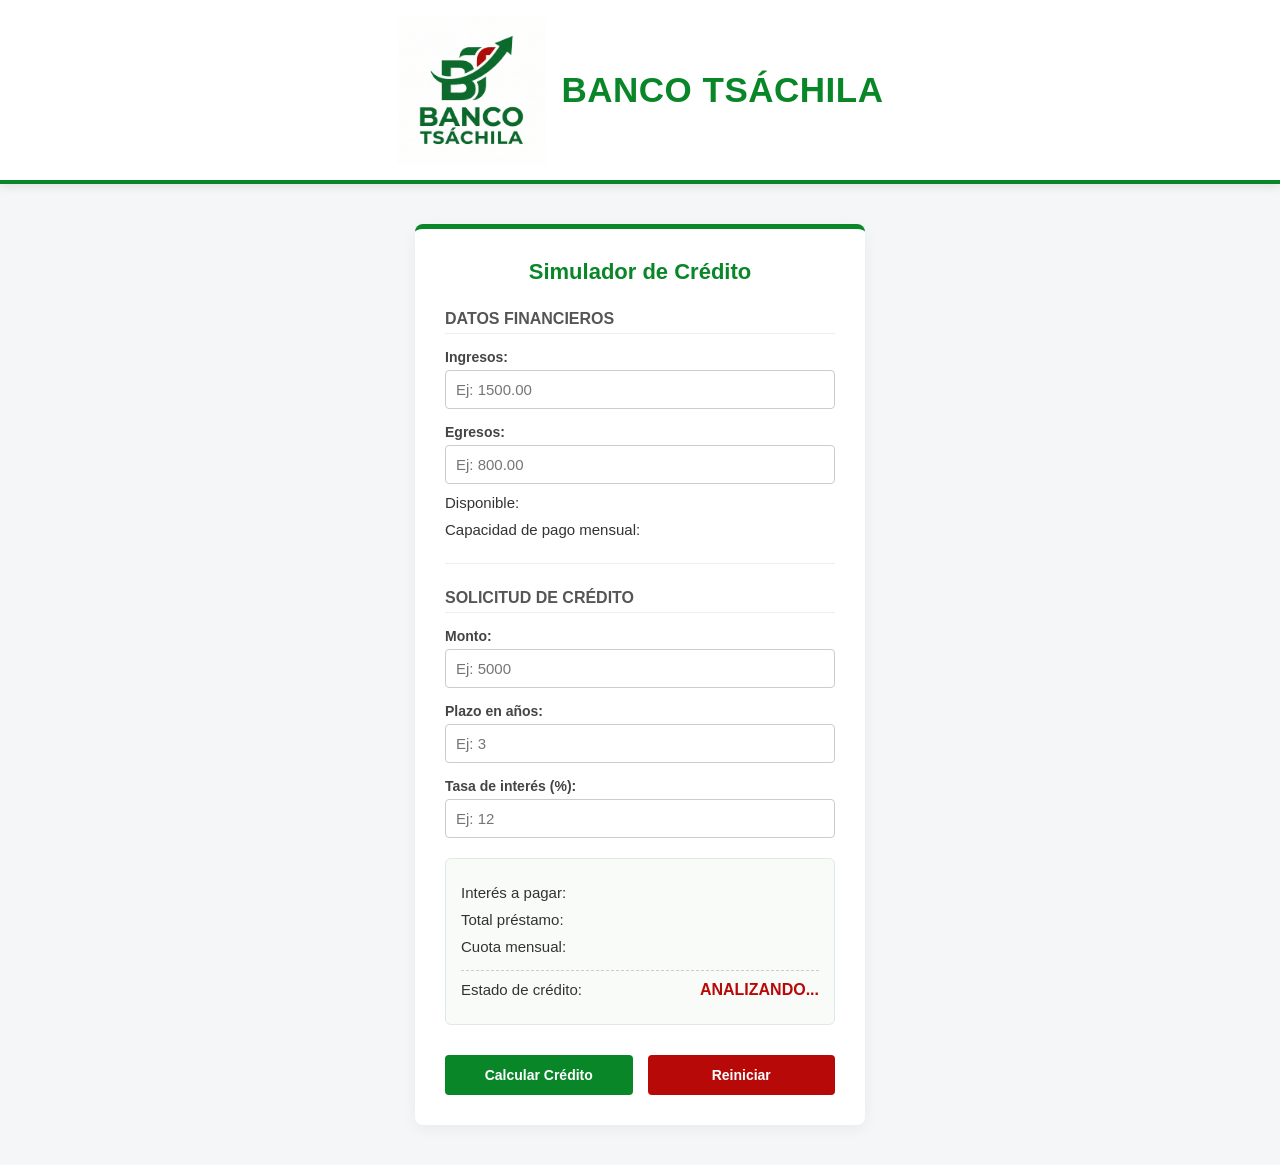
==== index.html @ 029ad705 "cambio del nombre del archivo html a index para subir a vercel" ====
<!DOCTYPE html>
<html lang="es">
<head>
    <meta charset="UTF-8">
    <meta name="viewport" content="width=device-width, initial-scale=1.0">
    <title>Simulador de Crédito - Banco Tsáchila</title>
    <link rel="stylesheet" href="simulador.css">
    <script src="funciones.js"></script>
    <script src="simulador.js"></script>
</head>
<body>

    <!-- Nuevo encabezado corporativo -->
    <header class="bank-header">
        <img src="logo_BT.jpg" alt="Logo Banco Tsáchila" class="logo">
        <div class="bank-name">BANCO TSÁCHILA</div>
    </header>

    <div class="container">
        <h1>Simulador de Crédito</h1>

        <h2>Datos financieros</h2>
        <label for="txtIngresos">Ingresos:</label>
        <input type="text" id="txtIngresos" placeholder="Ej: 1500.00">

        <label for="txtEgresos">Egresos:</label>
        <input type="text" id="txtEgresos" placeholder="Ej: 800.00">

        <p class="result-row">Disponible: <span id="spnDisponible"></span></p>
        <p class="result-row">Capacidad de pago mensual: <span id="spnCapacidadPago"></span></p>

        <hr class="divider">

        <h2>Solicitud de crédito</h2>
        <label for="txtMonto">Monto:</label>
        <input type="text" id="txtMonto" placeholder="Ej: 5000">

        <label for="txtPlazo">Plazo en años:</label>
        <input type="text" id="txtPlazo" placeholder="Ej: 3">

        <label for="txtTasaInteres">Tasa de interés (%):</label>
        <input type="text" id="txtTasaInteres" placeholder="Ej: 12">

        <div class="results-box">
            <p>Interés a pagar: <span id="spnInteresPagar"></span></p>
            <p>Total préstamo: <span id="spnTotalPrestamo"></span></p>
            <p>Cuota mensual: <span id="spnCuotaMensual"></span></p>
            <p class="status">Estado de crédito: <span id="spnEstadoCredito">ANALIZANDO...</span></p>
        </div>

        <div class="buttons">
            <button id="btnCalcularCredito" onclick="calcular()">Calcular Crédito</button>
            <button id="btnReiniciar">Reiniciar</button>
        </div>
    </div>

</body>
</html>
---- simulador.css ----
body {
    font-family: 'Segoe UI', Tahoma, Geneva, Verdana, sans-serif;
    background-color: #f4f6f8;
    margin: 0;
    padding: 0;
    color: #333;
}

/* Estilos del Encabezado Corporativo */
.bank-header {
    background-color: #FFFFFF;
    padding: 15px 30px;
    display: flex;
    align-items: center;
    justify-content: center; /* Centramos el contenido para mayor equilibrio */
    box-shadow: 0 2px 10px rgba(0,0,0,0.1);
    border-bottom: 4px solid #098728;
}

.logo {
    height: 150px;
    margin-right: 15px;
}

.bank-name {
    font-size: 35px;
    font-weight: 800;
    color: #098728;
    letter-spacing: 0.5px;
}

/* Contenedor Principal del Simulador (AHORA RESPONSIVE) */
.container {
    width: 90%; /* Usamos porcentaje para que se adapte a pantallas pequeñas */
    max-width: 450px; /* Evita que se estire demasiado en monitores grandes */
    margin: 40px auto;
    padding: 30px;
    background-color: #FFFFFF;
    border-radius: 8px;
    box-shadow: 0 4px 15px rgba(0,0,0,0.05);
    border-top: 5px solid #098728;
    box-sizing: border-box; /* Asegura que el padding no desborde el ancho */
}

h1 {
    text-align: center;
    margin-top: 0;
    margin-bottom: 25px;
    color: #098728;
    font-size: 22px;
}

h2 {
    margin-top: 25px;
    font-size: 16px;
    color: #555;
    text-transform: uppercase;
    border-bottom: 1px solid #eee;
    padding-bottom: 5px;
}

label {
    display: block;
    margin-top: 15px;
    font-weight: 600;
    font-size: 14px;
    color: #444;
}

input {
    width: 100%;
    padding: 10px;
    margin-top: 5px;
    border-radius: 4px;
    border: 1px solid #ccc;
    box-sizing: border-box;
    font-size: 15px;
    transition: border-color 0.3s ease;
}

input:focus {
    border-color: #098728;
    outline: none;
    box-shadow: 0 0 5px rgba(9, 135, 40, 0.2);
}

.divider {
    border: 0;
    height: 1px;
    background: #eee;
    margin: 25px 0;
}

p {
    margin: 10px 0;
    font-size: 15px;
    display: flex;
    justify-content: space-between;
}

span {
    font-weight: bold;
    color: #B80909;
    font-size: 16px;
}

.results-box {
    background-color: #f9fbf9;
    padding: 15px;
    border-radius: 6px;
    margin-top: 20px;
    border: 1px solid #e0e8e2;
}

.status {
    margin-top: 15px;
    padding-top: 10px;
    border-top: 1px dashed #ccc;
}

/* Botones interactivos */
.buttons {
    margin-top: 30px;
    display: flex;
    justify-content: space-between;
    gap: 15px; /* Separación manejada dinámicamente */
}

button {
    width: 100%; /* El botón tomará todo el espacio disponible */
    padding: 12px;
    border: none;
    border-radius: 4px;
    color: #FFFFFF;
    font-weight: bold;
    font-size: 14px;
    cursor: pointer;
    transition: background-color 0.3s ease;
}

#btnCalcularCredito { background-color: #098728; }
#btnCalcularCredito:hover { background-color: #076b1f; }

#btnReiniciar { background-color: #B80909; }
#btnReiniciar:hover { background-color: #940707; }


/* =========================================
   DISEÑO RESPONSIVE (MÓVILES)
   ========================================= */
@media (max-width: 600px) {
    /* Ajustes del encabezado */
    .bank-header {
        flex-direction: column; /* Apila el logo sobre el nombre */
        padding: 15px;
        text-align: center;
    }
    
    .logo {
        margin-right: 0;
        margin-bottom: 10px; /* Separación hacia abajo */
        height: 45px; /* Logo ligeramente más pequeño */
    }

    .bank-name {
        font-size: 20px; /* Letra un poco más pequeña */
    }

    /* Ajustes del contenedor principal */
    .container {
        margin: 20px auto; /* Menos margen superior/inferior */
        padding: 20px; /* Menos espacio interior para aprovechar pantalla */
    }

    /* Ajustes de tipografía en resultados */
    p {
        font-size: 14px;
        flex-direction: column; /* Pone la etiqueta arriba y el valor abajo si no hay espacio */
        align-items: flex-start;
    }

    span {
        margin-top: 4px;
        font-size: 15px;
    }

    /* Apilar botones verticalmente para que sean más fáciles de presionar */
    .buttons {
        flex-direction: column; 
    }
}
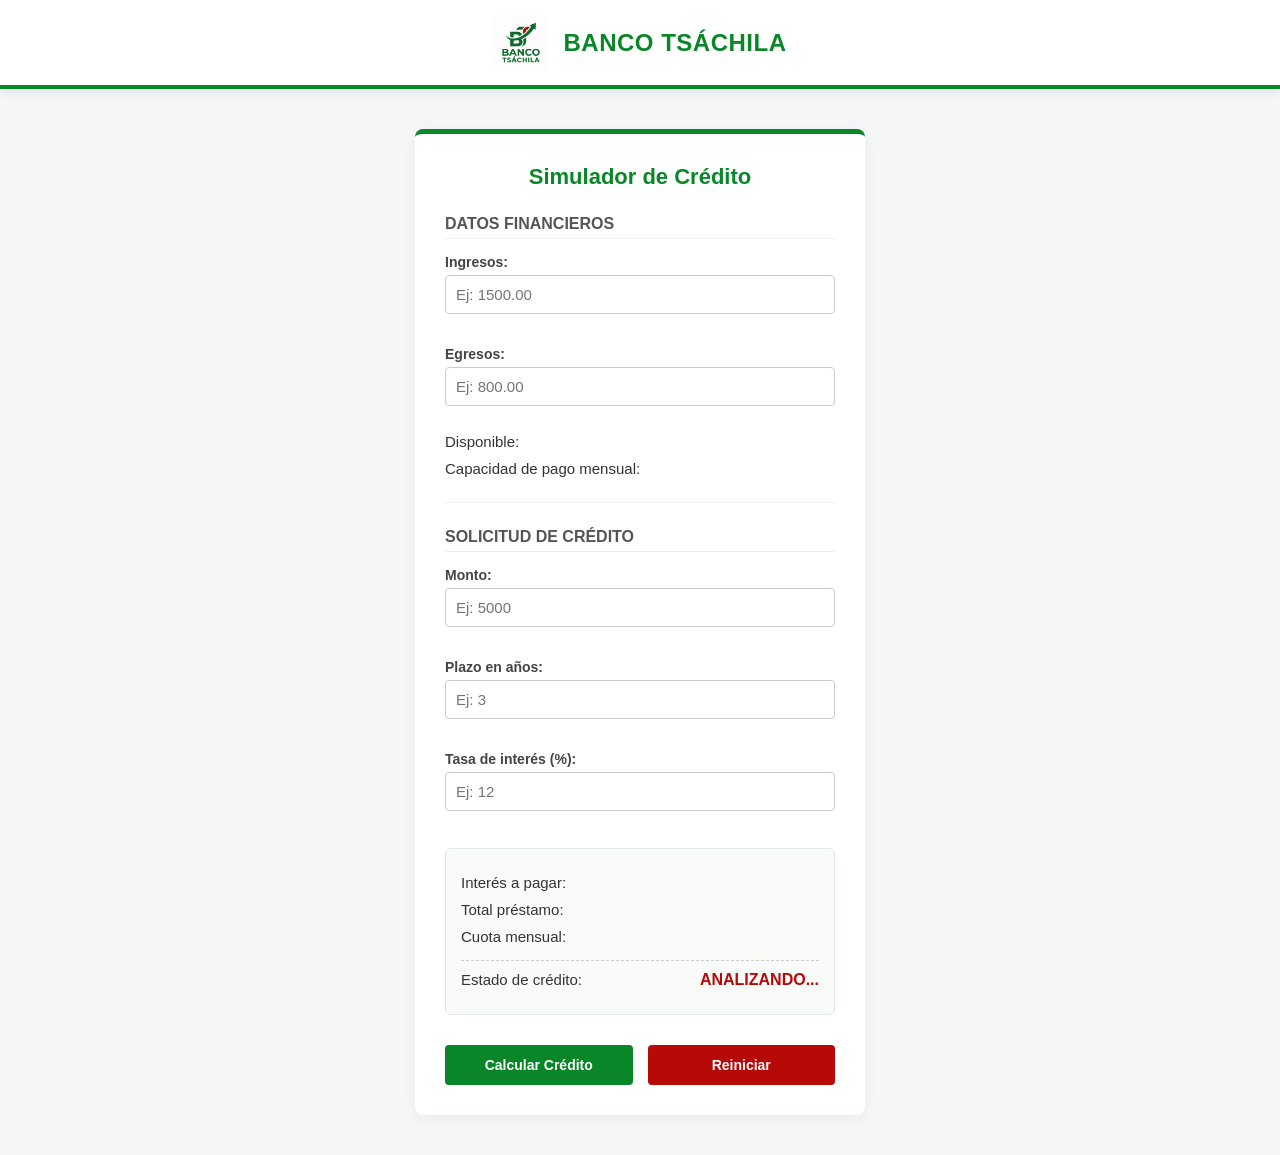
==== commit ba29ab7a: "Agregar validaciones y condiciones para inputs" ====
--- a/index.html
+++ b/index.html
@@ -10,7 +10,6 @@
 </head>
 <body>
 
-    <!-- Nuevo encabezado corporativo -->
     <header class="bank-header">
         <img src="logo_BT.jpg" alt="Logo Banco Tsáchila" class="logo">
         <div class="bank-name">BANCO TSÁCHILA</div>
@@ -21,10 +20,12 @@
 
         <h2>Datos financieros</h2>
         <label for="txtIngresos">Ingresos:</label>
-        <input type="text" id="txtIngresos" placeholder="Ej: 1500.00">
+        <input type="text" id="txtIngresos" placeholder="Ej: 1500.00" onblur="validarGenerico('txtIngresos', 'errIngresos')">
+        <div id="errIngresos" class="error-msg"></div>
 
         <label for="txtEgresos">Egresos:</label>
-        <input type="text" id="txtEgresos" placeholder="Ej: 800.00">
+        <input type="text" id="txtEgresos" placeholder="Ej: 800.00" onblur="validarEgresos()">
+        <div id="errEgresos" class="error-msg"></div>
 
         <p class="result-row">Disponible: <span id="spnDisponible"></span></p>
         <p class="result-row">Capacidad de pago mensual: <span id="spnCapacidadPago"></span></p>
@@ -33,13 +34,16 @@
 
         <h2>Solicitud de crédito</h2>
         <label for="txtMonto">Monto:</label>
-        <input type="text" id="txtMonto" placeholder="Ej: 5000">
+        <input type="text" id="txtMonto" placeholder="Ej: 5000" onblur="validarGenerico('txtMonto', 'errMonto')">
+        <div id="errMonto" class="error-msg"></div>
 
         <label for="txtPlazo">Plazo en años:</label>
-        <input type="text" id="txtPlazo" placeholder="Ej: 3">
+        <input type="text" id="txtPlazo" placeholder="Ej: 3" onblur="validarPlazo()">
+        <div id="errPlazo" class="error-msg"></div>
 
         <label for="txtTasaInteres">Tasa de interés (%):</label>
-        <input type="text" id="txtTasaInteres" placeholder="Ej: 12">
+        <input type="text" id="txtTasaInteres" placeholder="Ej: 12" onblur="validarGenerico('txtTasaInteres', 'errTasaInteres')">
+        <div id="errTasaInteres" class="error-msg"></div>
 
         <div class="results-box">
             <p>Interés a pagar: <span id="spnInteresPagar"></span></p>
--- a/simulador.css
+++ b/simulador.css
@@ -6,40 +6,38 @@
     color: #333;
 }
 
-/* Estilos del Encabezado Corporativo */
 .bank-header {
     background-color: #FFFFFF;
     padding: 15px 30px;
     display: flex;
     align-items: center;
-    justify-content: center; /* Centramos el contenido para mayor equilibrio */
+    justify-content: center;
     box-shadow: 0 2px 10px rgba(0,0,0,0.1);
     border-bottom: 4px solid #098728;
 }
 
 .logo {
-    height: 150px;
+    height: 55px;
     margin-right: 15px;
 }
 
 .bank-name {
-    font-size: 35px;
+    font-size: 24px;
     font-weight: 800;
     color: #098728;
     letter-spacing: 0.5px;
 }
 
-/* Contenedor Principal del Simulador (AHORA RESPONSIVE) */
 .container {
-    width: 90%; /* Usamos porcentaje para que se adapte a pantallas pequeñas */
-    max-width: 450px; /* Evita que se estire demasiado en monitores grandes */
+    width: 90%;
+    max-width: 450px;
     margin: 40px auto;
     padding: 30px;
     background-color: #FFFFFF;
     border-radius: 8px;
     box-shadow: 0 4px 15px rgba(0,0,0,0.05);
     border-top: 5px solid #098728;
-    box-sizing: border-box; /* Asegura que el padding no desborde el ancho */
+    box-sizing: border-box;
 }
 
 h1 {
@@ -71,6 +69,7 @@
     width: 100%;
     padding: 10px;
     margin-top: 5px;
+    margin-bottom: 2px; /* Margen reducido para el mensaje de error */
     border-radius: 4px;
     border: 1px solid #ccc;
     box-sizing: border-box;
@@ -82,6 +81,15 @@
     border-color: #098728;
     outline: none;
     box-shadow: 0 0 5px rgba(9, 135, 40, 0.2);
+}
+
+/* ESTILOS DEL MENSAJE DE VALIDACIÓN */
+.error-msg {
+    color: red; /* Color rojo solicitado */
+    font-style: italic; /* Letra cursiva solicitada */
+    font-size: 12px;
+    min-height: 15px;
+    margin-bottom: 10px;
 }
 
 .divider {
@@ -118,16 +126,15 @@
     border-top: 1px dashed #ccc;
 }
 
-/* Botones interactivos */
 .buttons {
     margin-top: 30px;
     display: flex;
     justify-content: space-between;
-    gap: 15px; /* Separación manejada dinámicamente */
+    gap: 15px;
 }
 
 button {
-    width: 100%; /* El botón tomará todo el espacio disponible */
+    width: 100%;
     padding: 12px;
     border: none;
     border-radius: 4px;
@@ -144,48 +151,34 @@
 #btnReiniciar { background-color: #B80909; }
 #btnReiniciar:hover { background-color: #940707; }
 
-
-/* =========================================
-   DISEÑO RESPONSIVE (MÓVILES)
-   ========================================= */
 @media (max-width: 600px) {
-    /* Ajustes del encabezado */
     .bank-header {
-        flex-direction: column; /* Apila el logo sobre el nombre */
+        flex-direction: column;
         padding: 15px;
         text-align: center;
     }
-    
     .logo {
         margin-right: 0;
-        margin-bottom: 10px; /* Separación hacia abajo */
-        height: 45px; /* Logo ligeramente más pequeño */
+        margin-bottom: 10px;
+        height: 45px;
     }
-
     .bank-name {
-        font-size: 20px; /* Letra un poco más pequeña */
+        font-size: 20px;
     }
-
-    /* Ajustes del contenedor principal */
     .container {
-        margin: 20px auto; /* Menos margen superior/inferior */
-        padding: 20px; /* Menos espacio interior para aprovechar pantalla */
+        margin: 20px auto;
+        padding: 20px;
     }
-
-    /* Ajustes de tipografía en resultados */
     p {
         font-size: 14px;
-        flex-direction: column; /* Pone la etiqueta arriba y el valor abajo si no hay espacio */
+        flex-direction: column;
         align-items: flex-start;
     }
-
     span {
         margin-top: 4px;
         font-size: 15px;
     }
-
-    /* Apilar botones verticalmente para que sean más fáciles de presionar */
     .buttons {
-        flex-direction: column; 
+        flex-direction: column;
     }
 }
